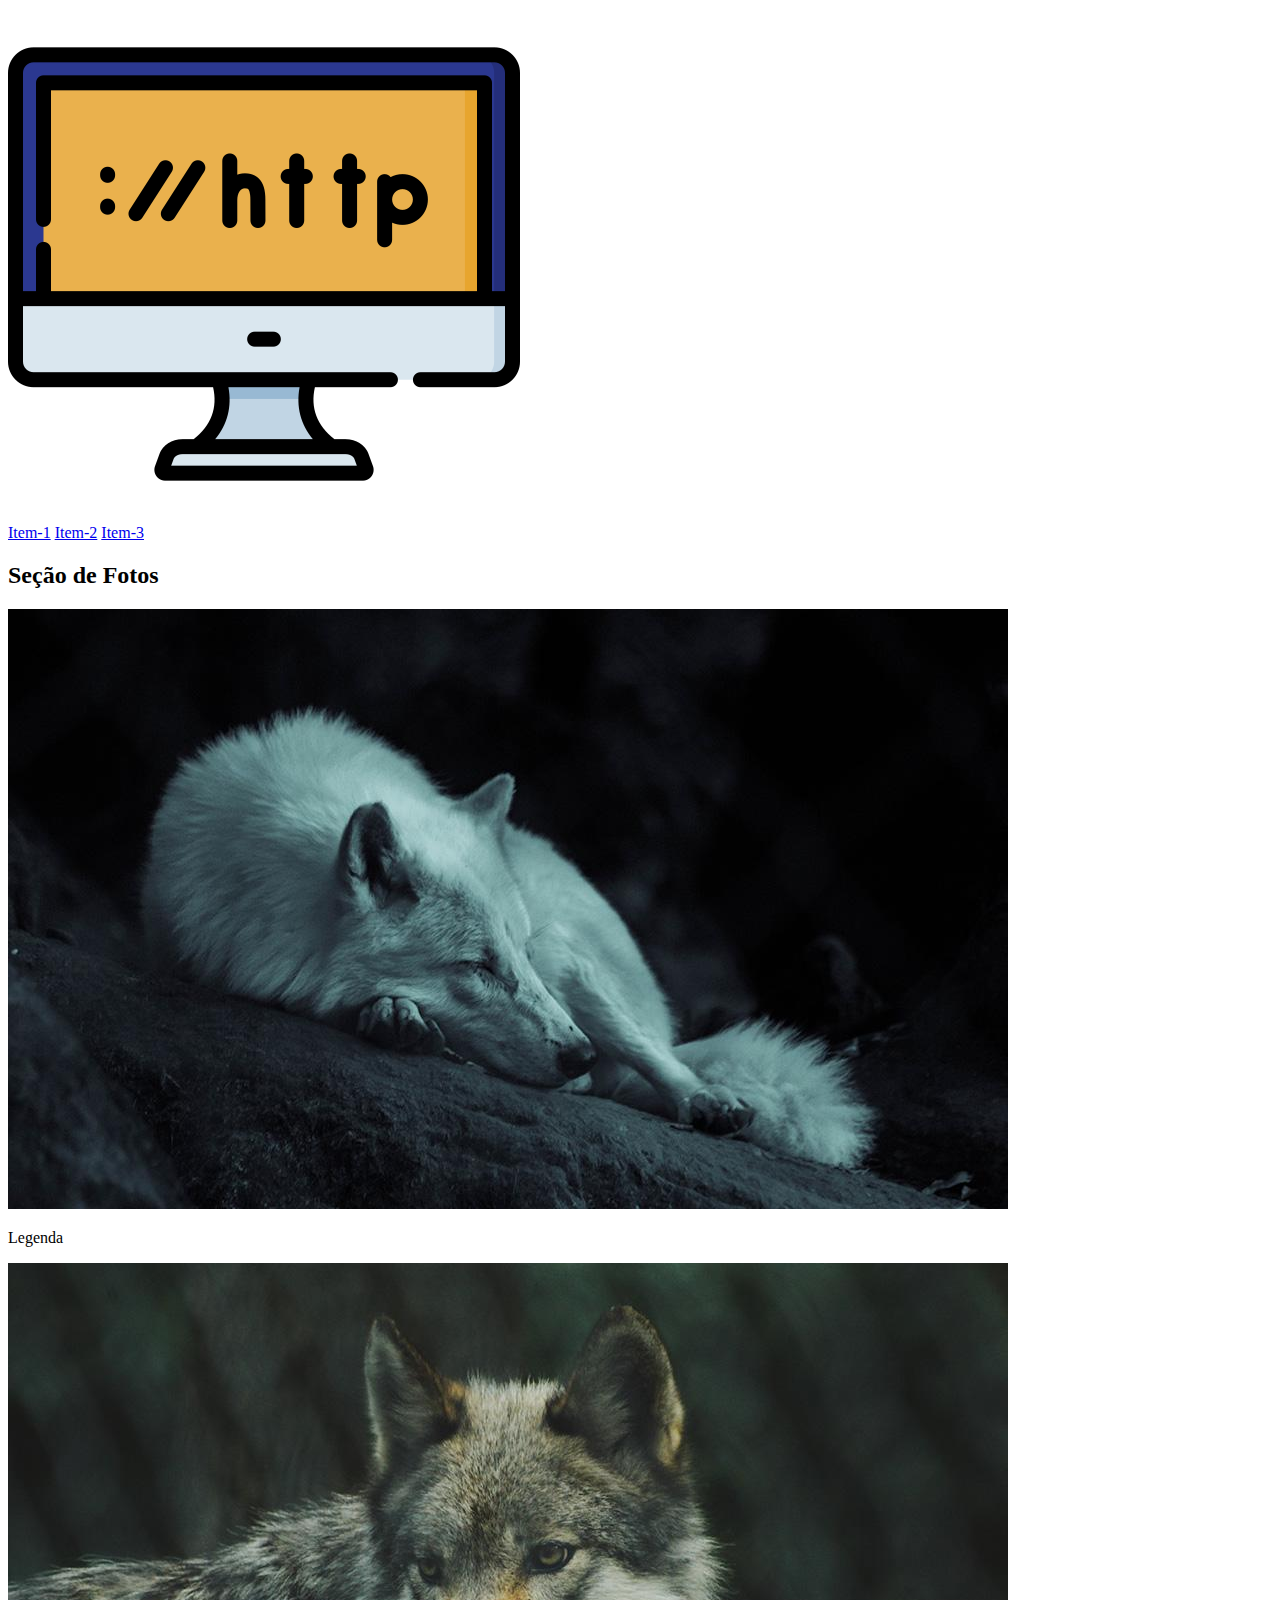
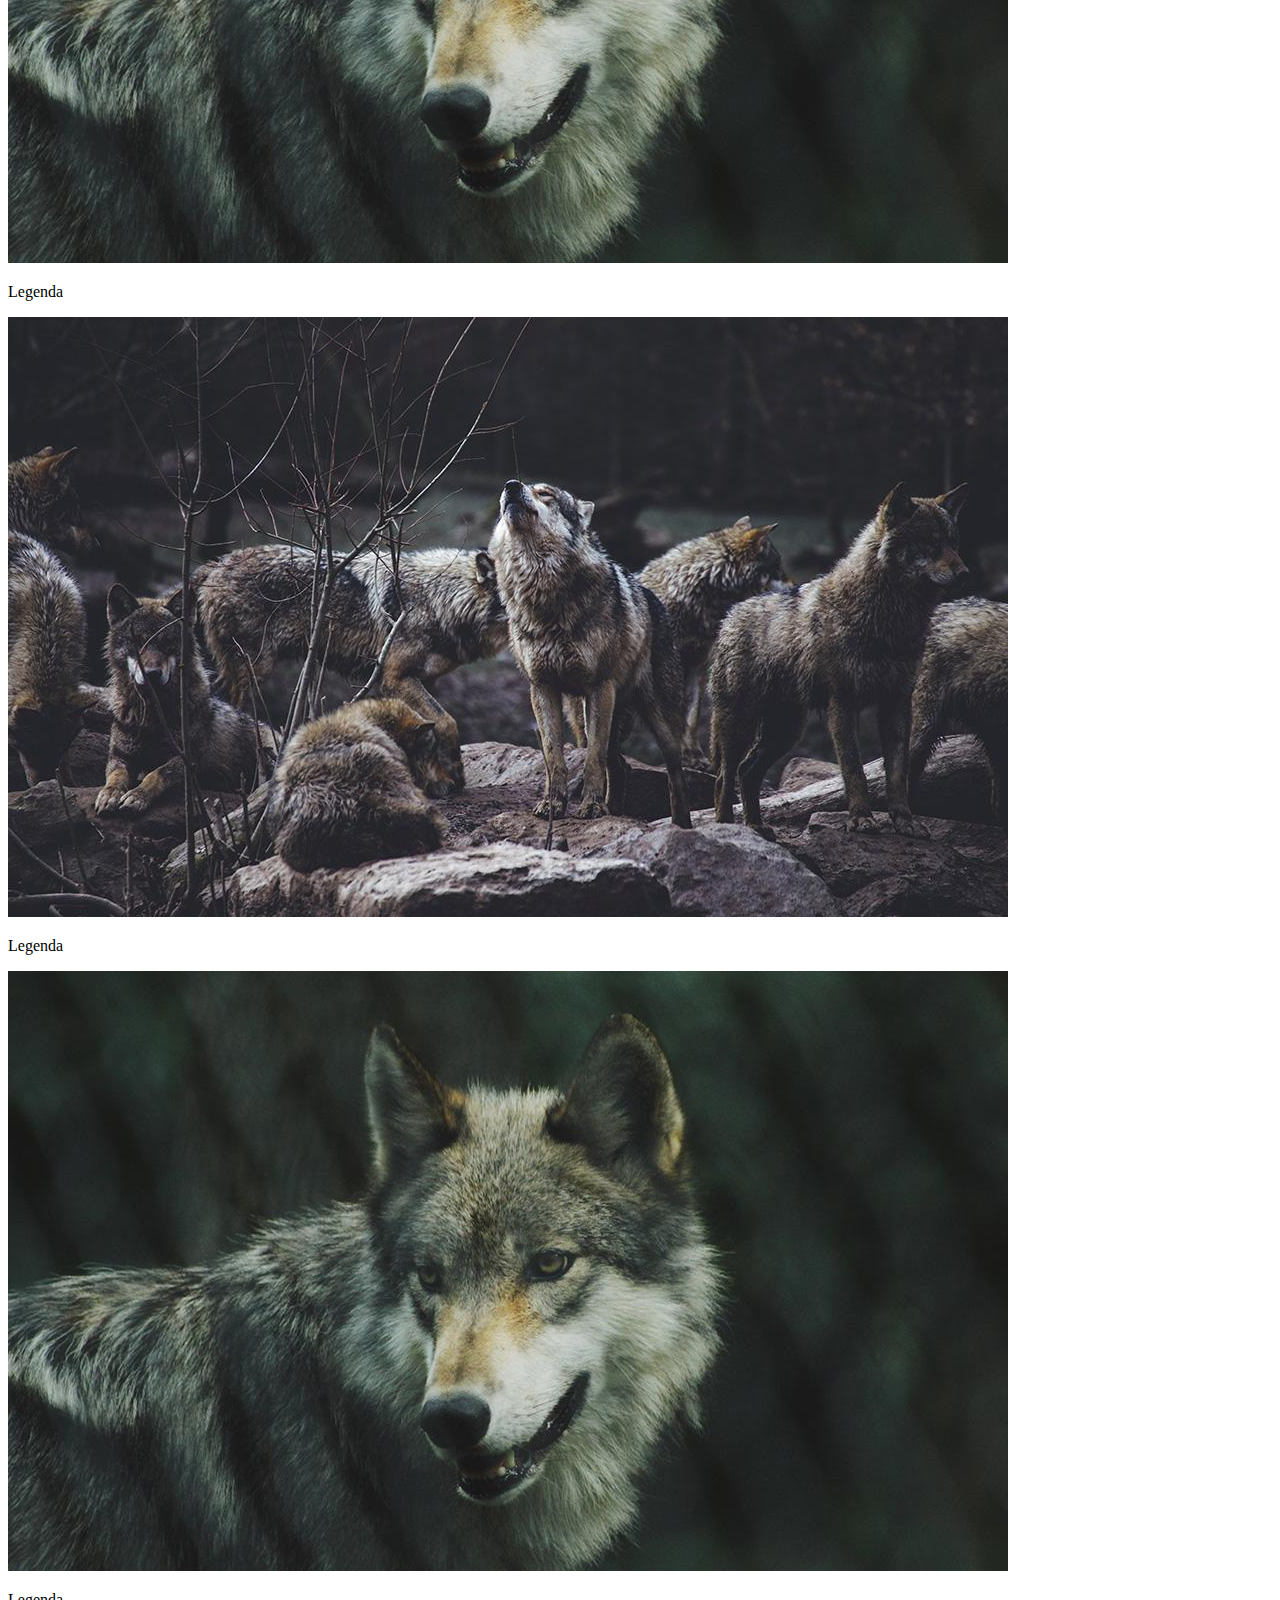
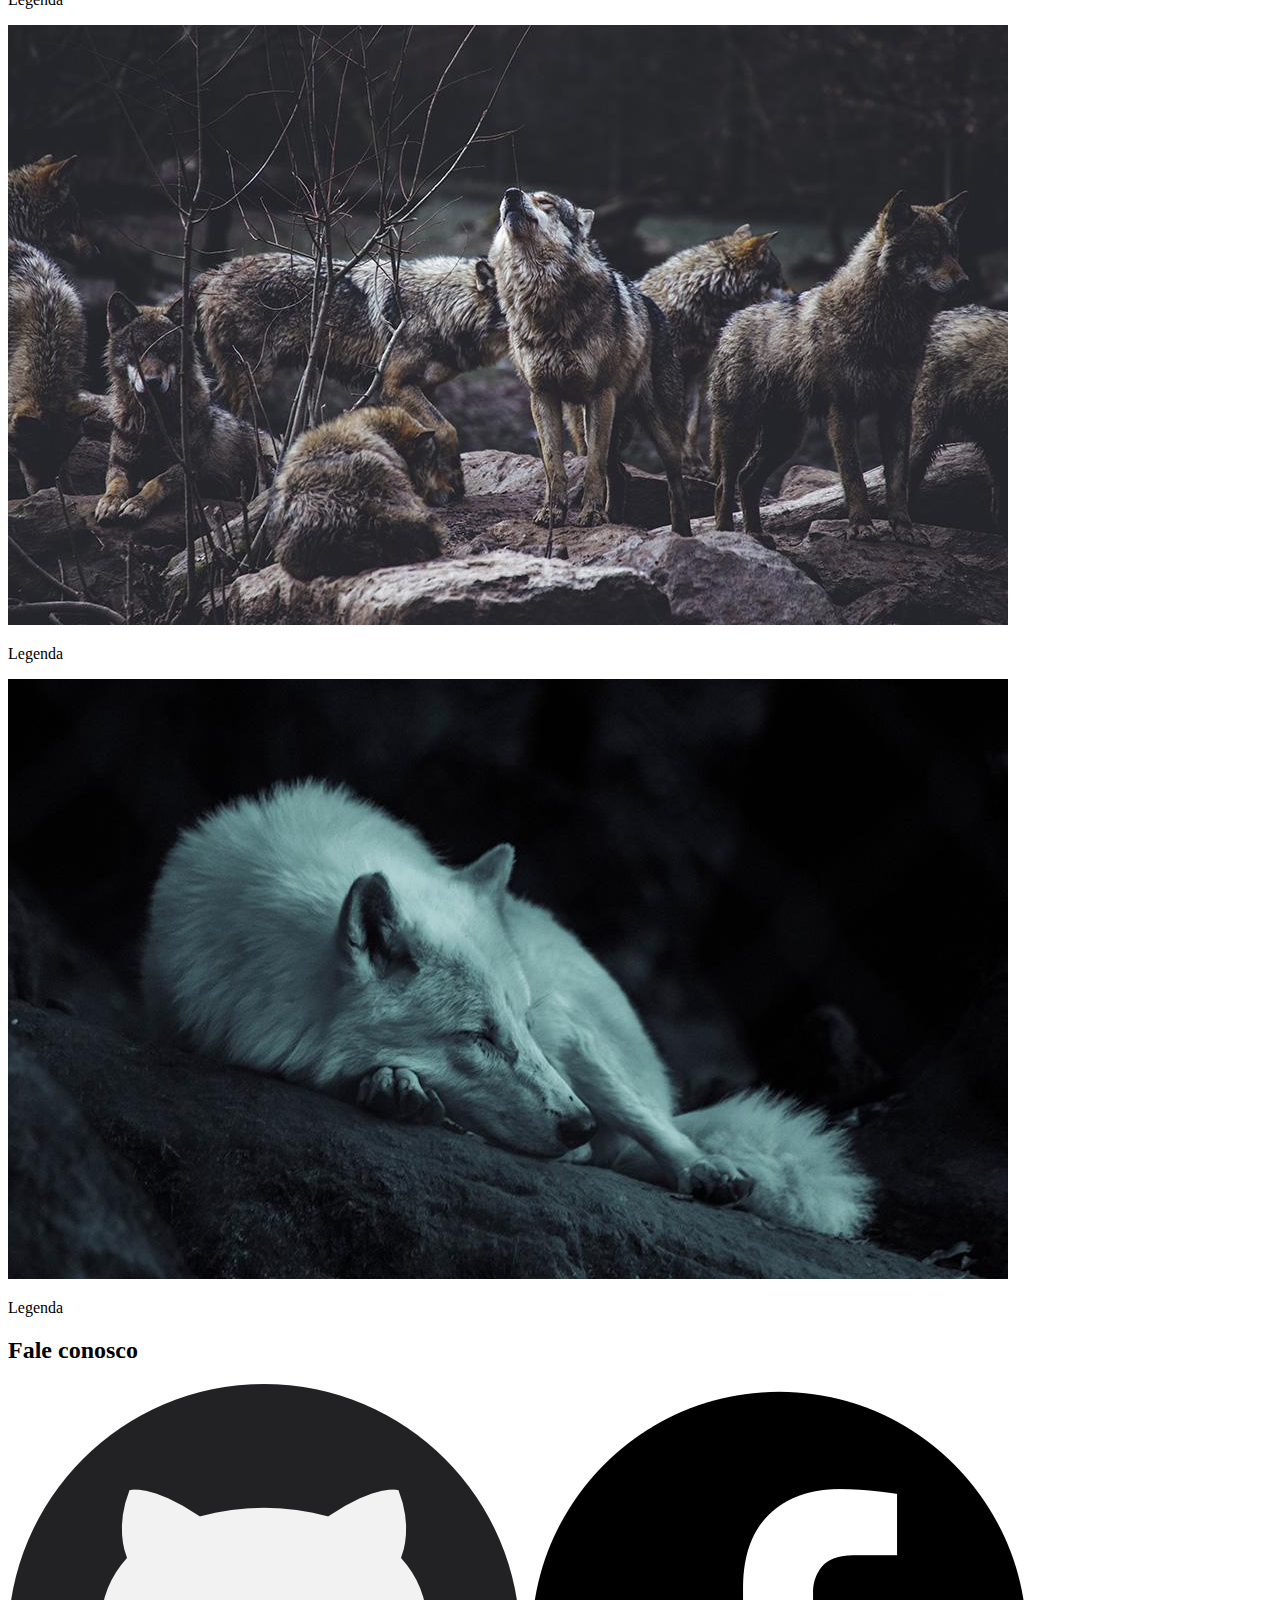
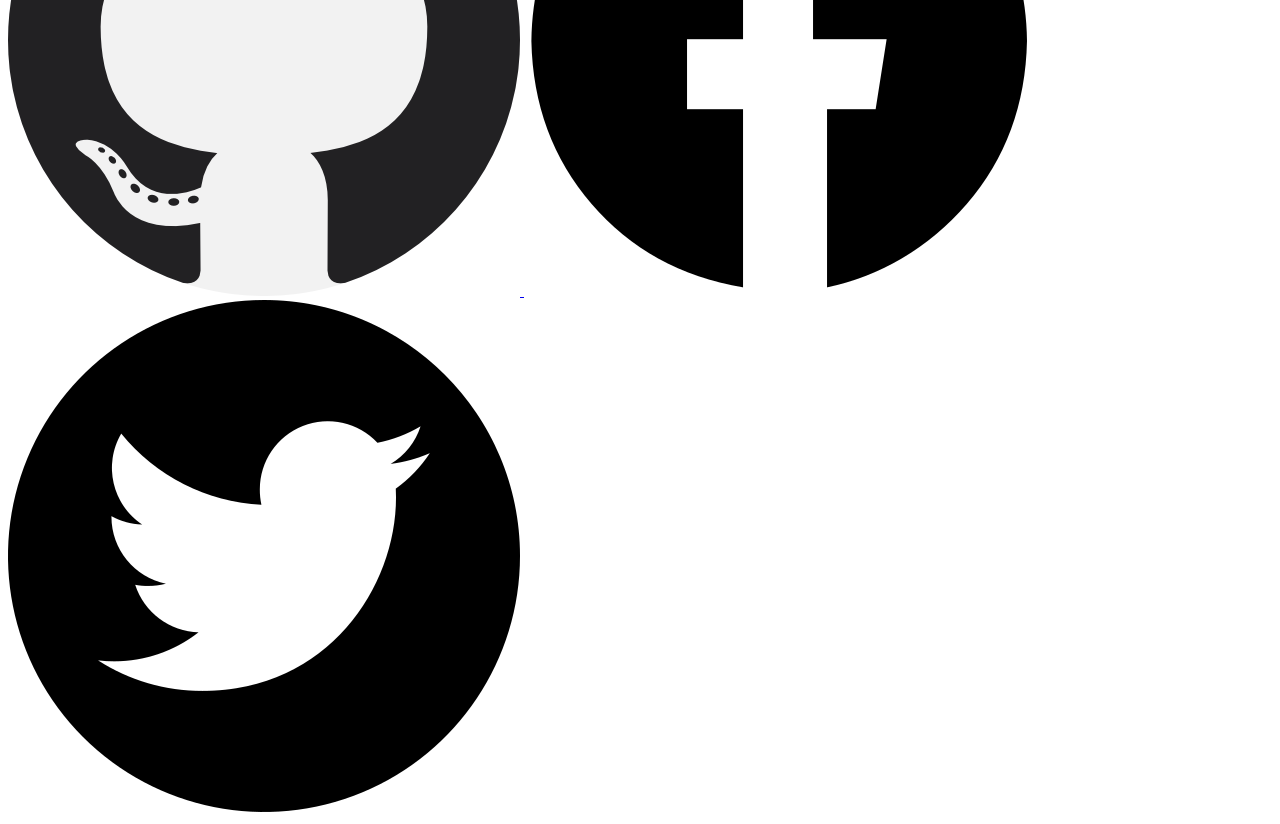
==== index.html @ 50993020 "finalizando" ====
<!DOCTYPE html>
<html lang="pt-br">
<head>
    <meta charset="UTF-8">
    <meta http-equiv="X-UA-Compatible" content="IE=edge">
    <meta name="viewport" content="width=device-width, initial-scale=1.0">
    <title>Layout Flex-box</title>
    <link rel="stylesheet" href="./css/estilo.css">
</head>

<body>

    <header class="cabecalho">
        <img src="./img/logo.png" alt="Monitor de computador">
        <nav>
        <a href="#">Item-1</a> 
        <a href="#">Item-2</a>
        <a href="#">Item-3</a>   
        </nav>

    </header>
    <h2 class="tit-foto">Seção de Fotos</h2>
    <section class="conteudo">
        <div>
            <img src="./img/img1.jpg" alt="Lobo">
            <p>Legenda</p>
        </div>
        <div>
            <img src="./img/img2.jpg" alt="Lobo">
            <p>Legenda</p>
        </div>
        <div>
            <img src="./img/img3.jpg" alt="Lobo">
            <p>Legenda</p>
        </div>
        <div>
            <img src="./img/img4.jpg" alt="Lobo">
            <p>Legenda</p>
        </div>
        <div>
            <img src="./img/img5.jpg" alt="Lobo">
            <p>Legenda</p>
        </div>
        <div>
            <img src="./img/img6.jpg" alt="Lobo">
            <p>Legenda</p>
        </div>
        
    </section>

    <footer>
        <h2>Fale conosco</h2>
        <nav>

            <a href="#"><img src="./img/img social-1.png" alt="Logo Git-hub">
            <a href="#"><img src="./img/img social-2.png" alt="Logo Facebook">
            <a href="#"><img src="./img/img social-3.png" alt="Logo Twitter">

        </nav>
    </footer>
</body>

</html>
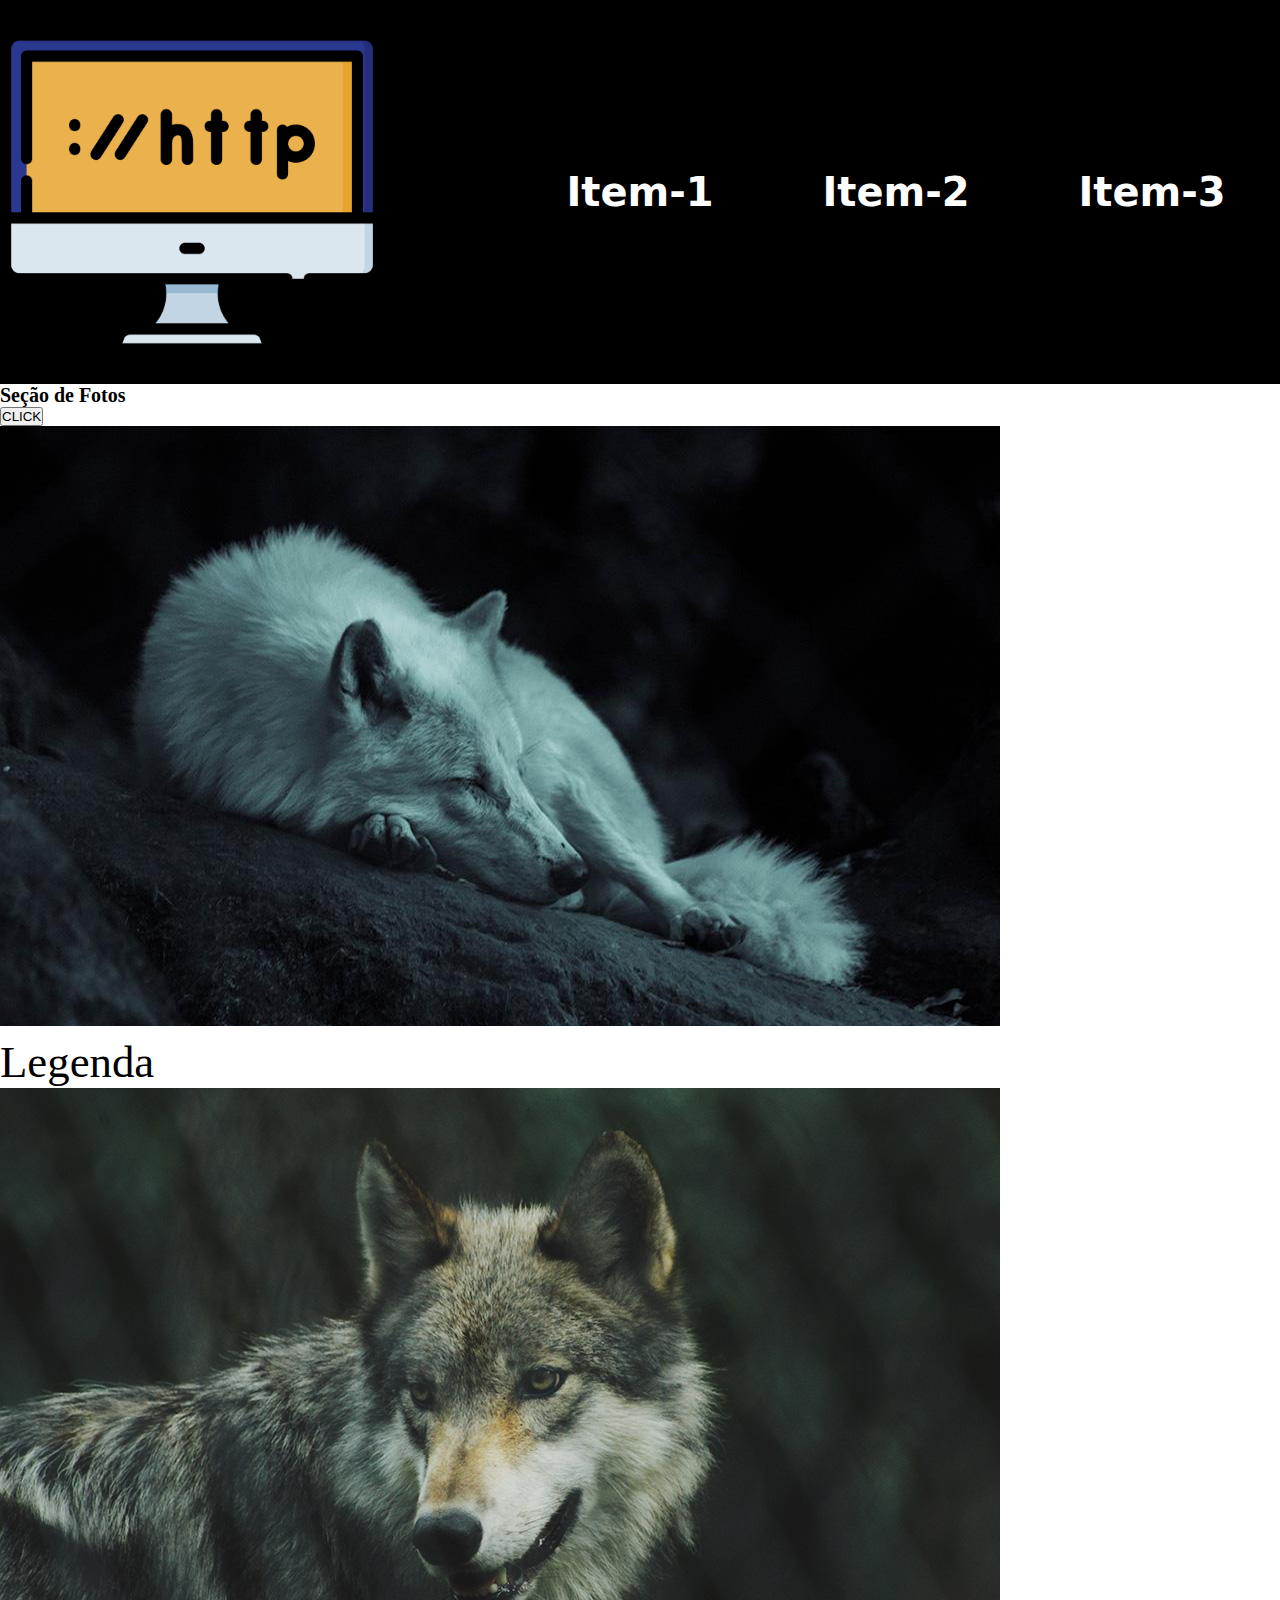
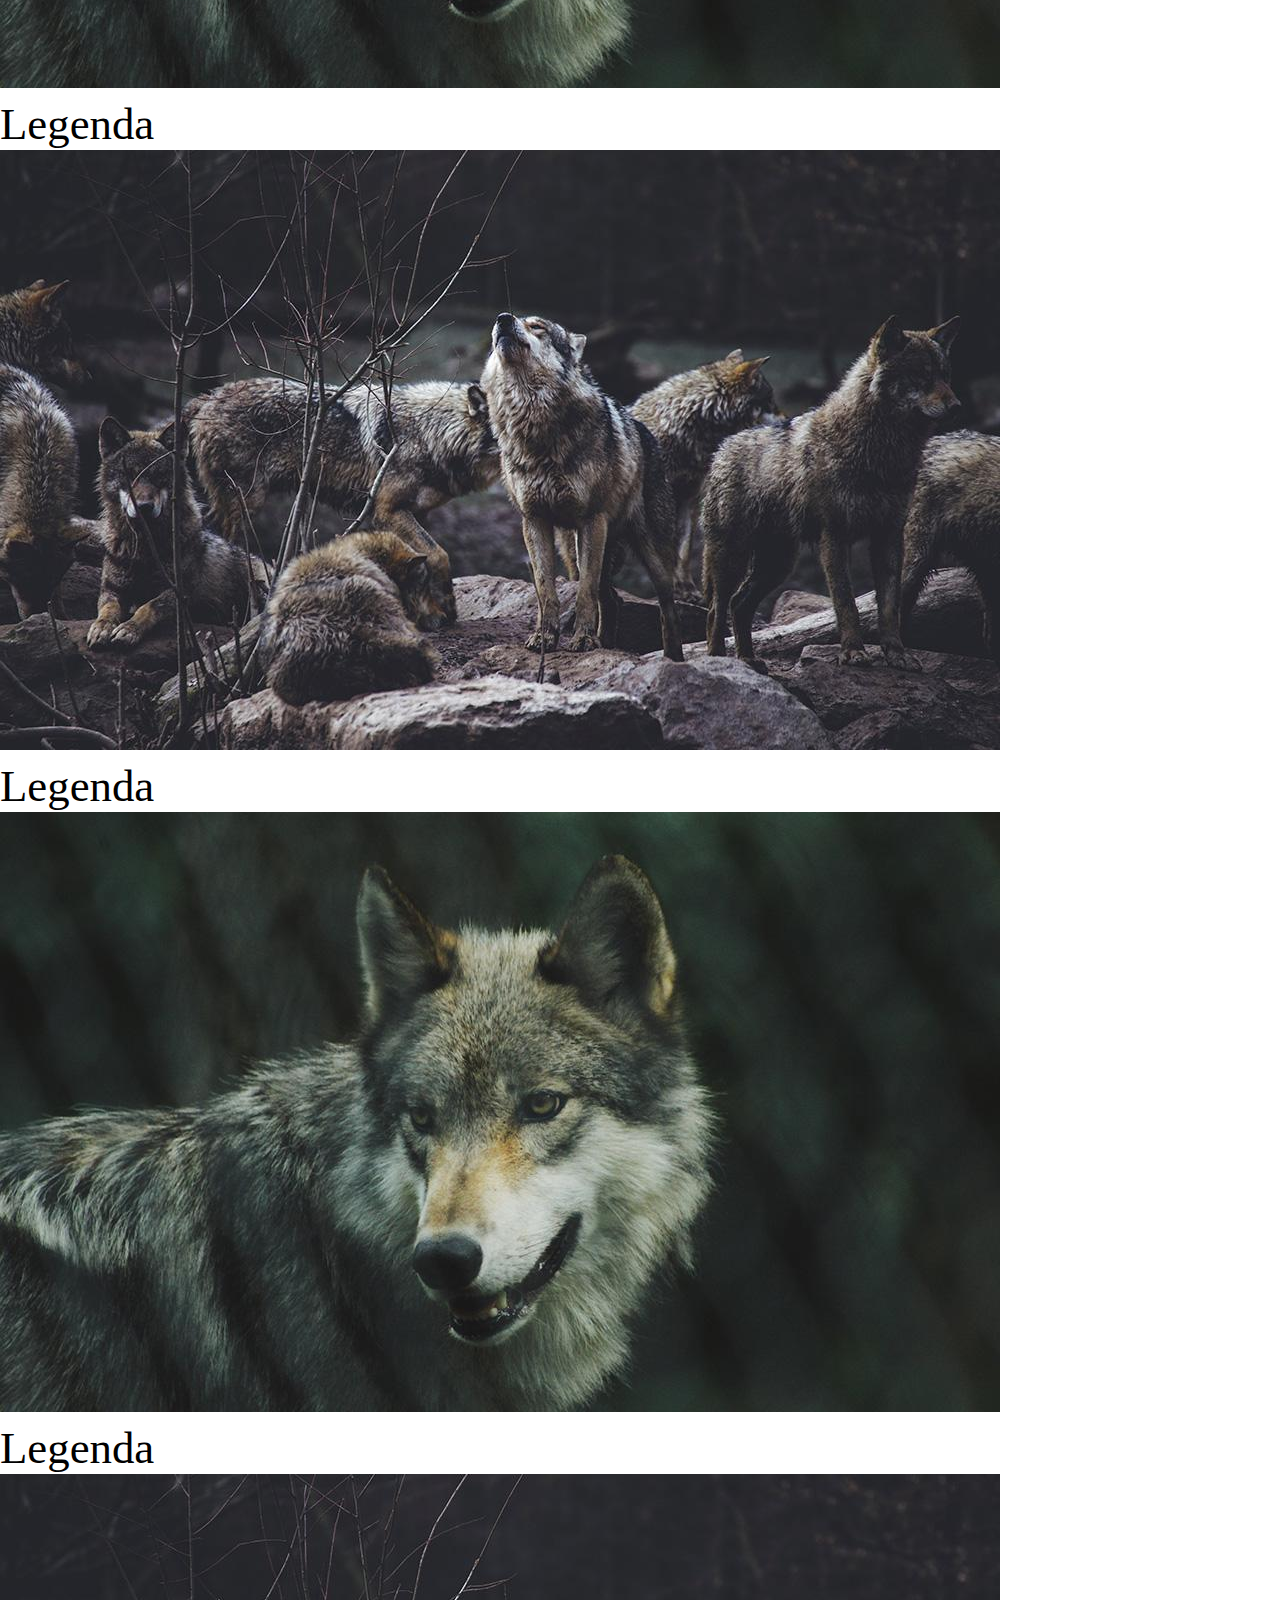
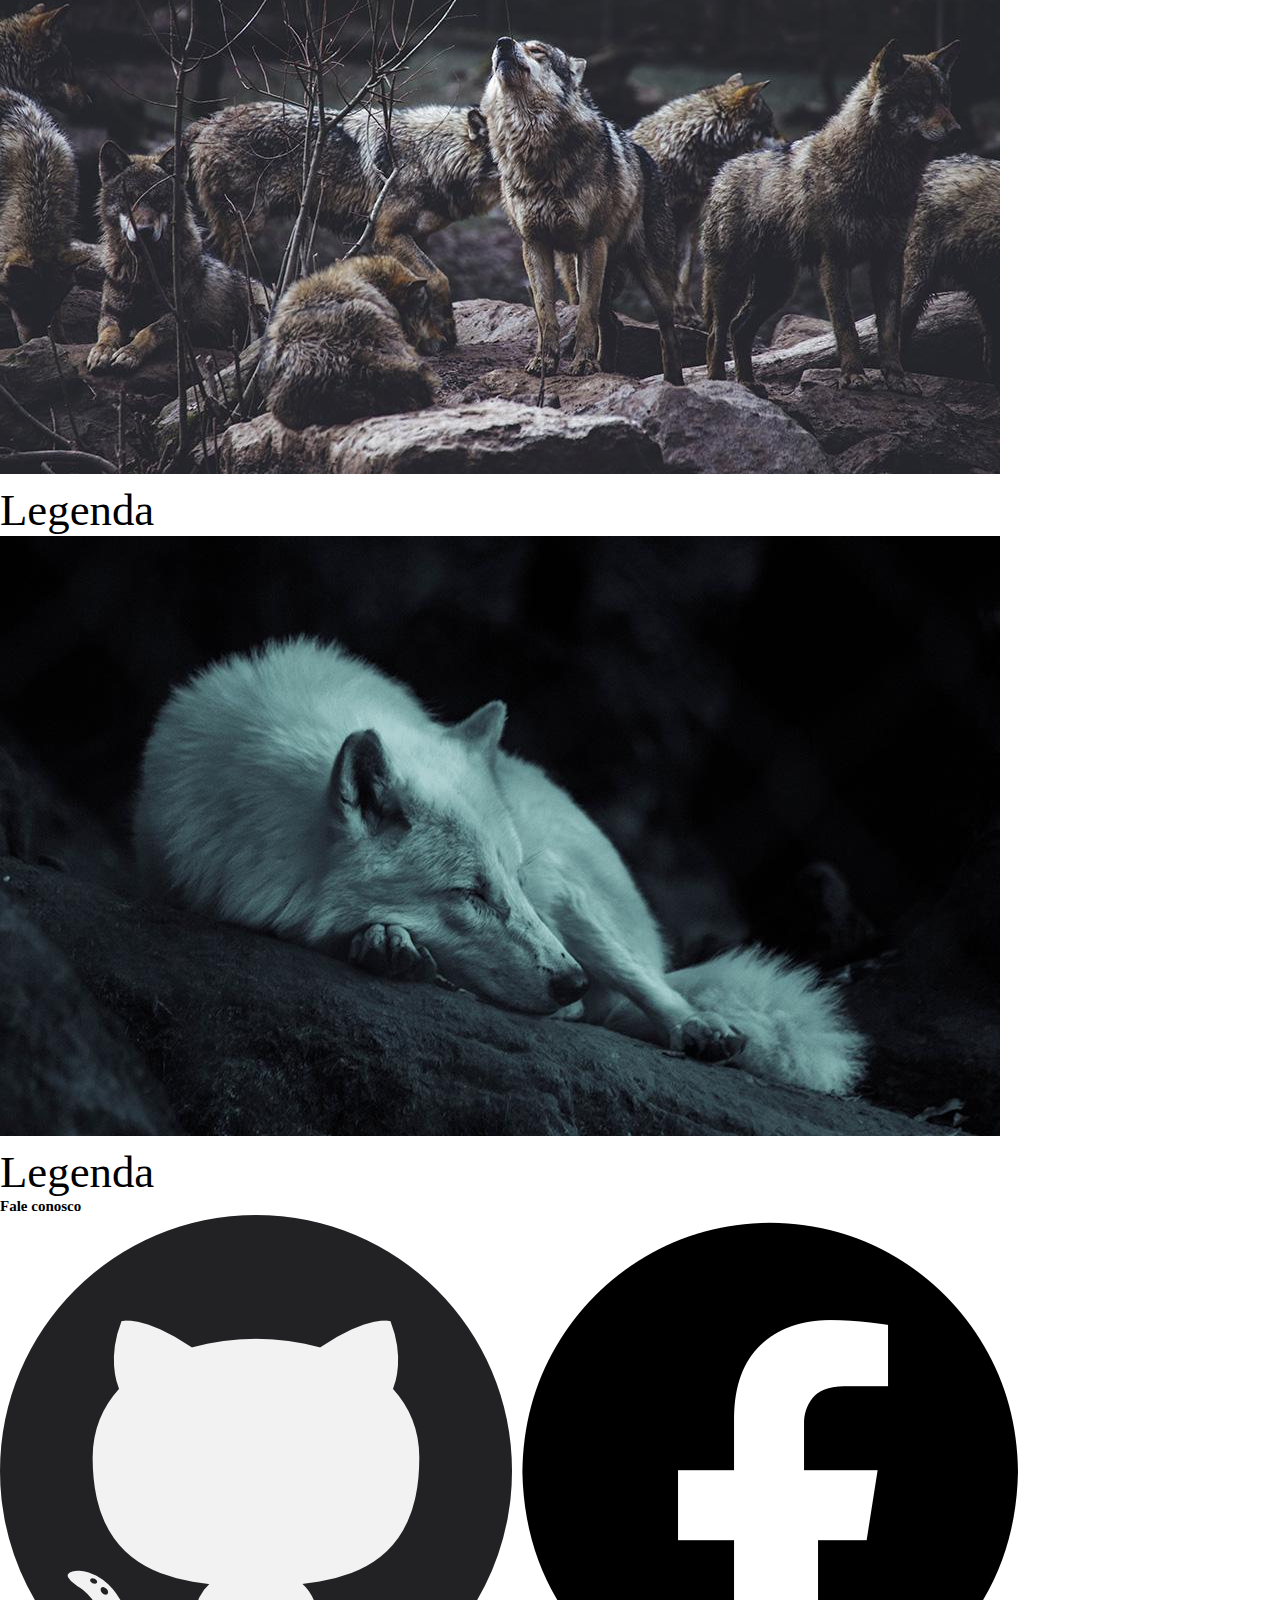
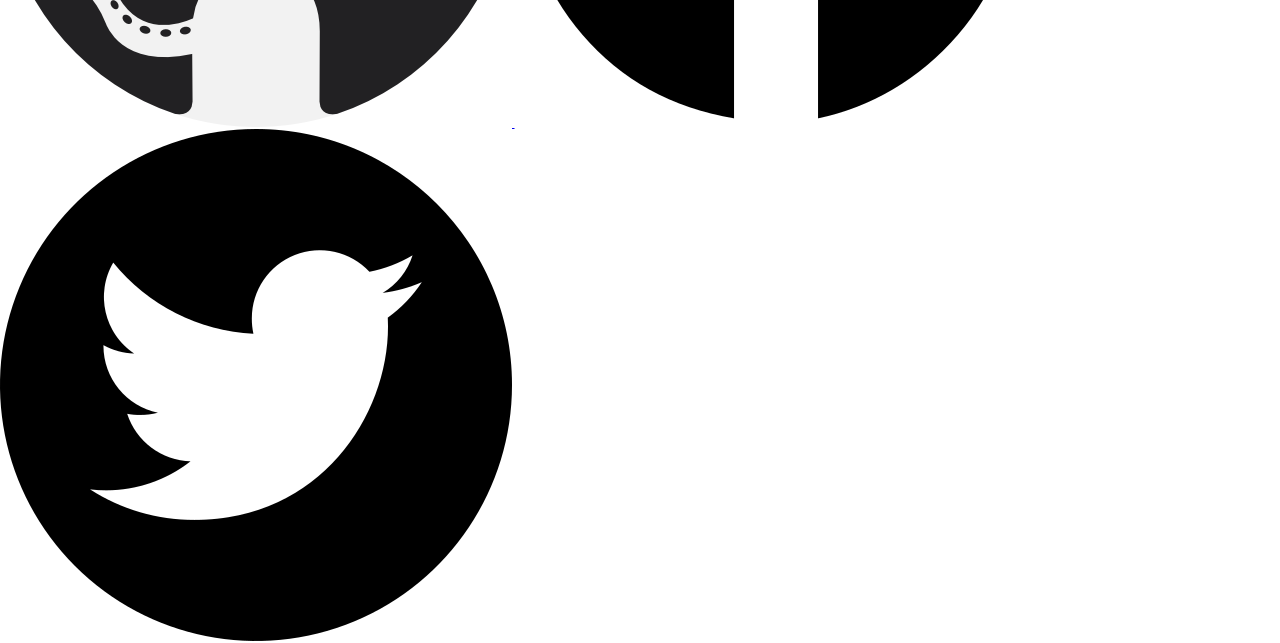
==== commit c2eac445: "Introduzindo Js" ====
--- a/index.html
+++ b/index.html
@@ -6,6 +6,10 @@
     <meta name="viewport" content="width=device-width, initial-scale=1.0">
     <title>Layout Flex-box</title>
     <link rel="stylesheet" href="./css/estilo.css">
+
+<script src="./Js/script.js"></script>
+
+
 </head>
 
 <body>
@@ -20,6 +24,63 @@
 
     </header>
     <h2 class="tit-foto">Seção de Fotos</h2>
+
+    <button onclick="alert(this.innerText)">CLICK</button>
+
+
+    <!--<script>
+        //COMENTARIO DE LINHA
+        /*
+            COMENTARIO DE BLOCO
+        */
+
+
+        //  Declarando as variaveis com a palavra reservada ( var );
+        var nr1 = 10;
+        var nr2 = 5;
+
+        //Imprimindo as variaveis com a classe ( console );
+        //console.log(nr1);
+        //console.log(nr2);
+
+        //Realizar todas as operações aritmeticas e imprimir com
+        // console.log()
+
+        //AUDIÇÃO
+        console.log(nr1+nr2);
+
+        //SUBTRAÇÃO
+        console.log(nr1-nr2);
+
+        //MULTIPLICAÇÃO
+        console.log(nr1*nr2);
+
+        //DIVISÃO
+        console.log(nr1/nr2);
+
+        console.log("RESULTADO :" +(nr1+nr2));
+
+        console.log("RESULTADO :" + (nr1+nr2));
+
+        //SUBTRAÇÃO
+        console.log("RESULTADO :" (nr1-nr2));
+
+        //MULTIPLICAÇÃO
+        console.log("RESULTADO :" (nr1*nr2));
+
+        //DIVISÃO
+        console.log("RESULTADO :" (nr1/nr2));
+
+        //Repita as operações e adicioneo seguinte texto antes e inclua a operaçõa de apresentação do resto da ultima operação.
+        //RESULTADO.
+
+
+    </script>-->
+
+
+
+
+
     <section class="conteudo">
         <div>
             <img src="./img/img1.jpg" alt="Lobo">
@@ -52,9 +113,9 @@
         <h2>Fale conosco</h2>
         <nav>
 
-            <a href="#"><img src="./img/img social-1.png" alt="Logo Git-hub">
-            <a href="#"><img src="./img/img social-2.png" alt="Logo Facebook">
-            <a href="#"><img src="./img/img social-3.png" alt="Logo Twitter">
+            <a href="#"><img src="./img/img social-1.png" alt="Logo github">
+            <a href="#"><img src="./img/img social-2.png" alt="Logo facebook">
+            <a href="#"><img src="./img/img social-3.png" alt="Logo twitter">
 
         </nav>
     </footer>
--- a/css/estilo.css
+++ b/css/estilo.css
@@ -0,0 +1,64 @@
+*{
+    margin: 0;  
+    padding: 0;
+    box-sizing: border-box;
+}
+
+html{
+    font-size: 70%;
+}
+
+
+
+
+.cabecalho {
+    display: flex;
+    justify-content: space-between;
+    align-items: center;
+    background-color: #000000;
+}
+
+.cabecalho img {
+    width: 30%;
+    max-width: 30%;
+    display: block;
+}
+
+.cabecalho nav{
+    display: flex;
+    width: 60%;
+    height: 100%;
+    justify-content: space-around;
+    flex-wrap: wrap;
+}
+
+.cabecalho a {
+    text-decoration: none;
+    color: #fff;
+    font-size: 4em;
+    font-family: system-ui, -apple-system, BlinkMacSystemFont, 'Segoe UI', Roboto, Oxygen, Ubuntu, Cantarell, 'Open Sans', 'Helvetica Neue', sans-serif;
+    font-weight: 700;
+    padding: 20% 0;
+}
+
+.cabecalho a:hover {
+    color: #000;
+    background-color: #fff;
+}
+
+body{
+    font-size: 10px;
+
+}
+
+.tit-foto{
+    font-size: 2em;
+}
+
+.conteudo{
+    font-size: 4em;
+}
+
+.conteudo p{
+    font-size: 4rem;
+}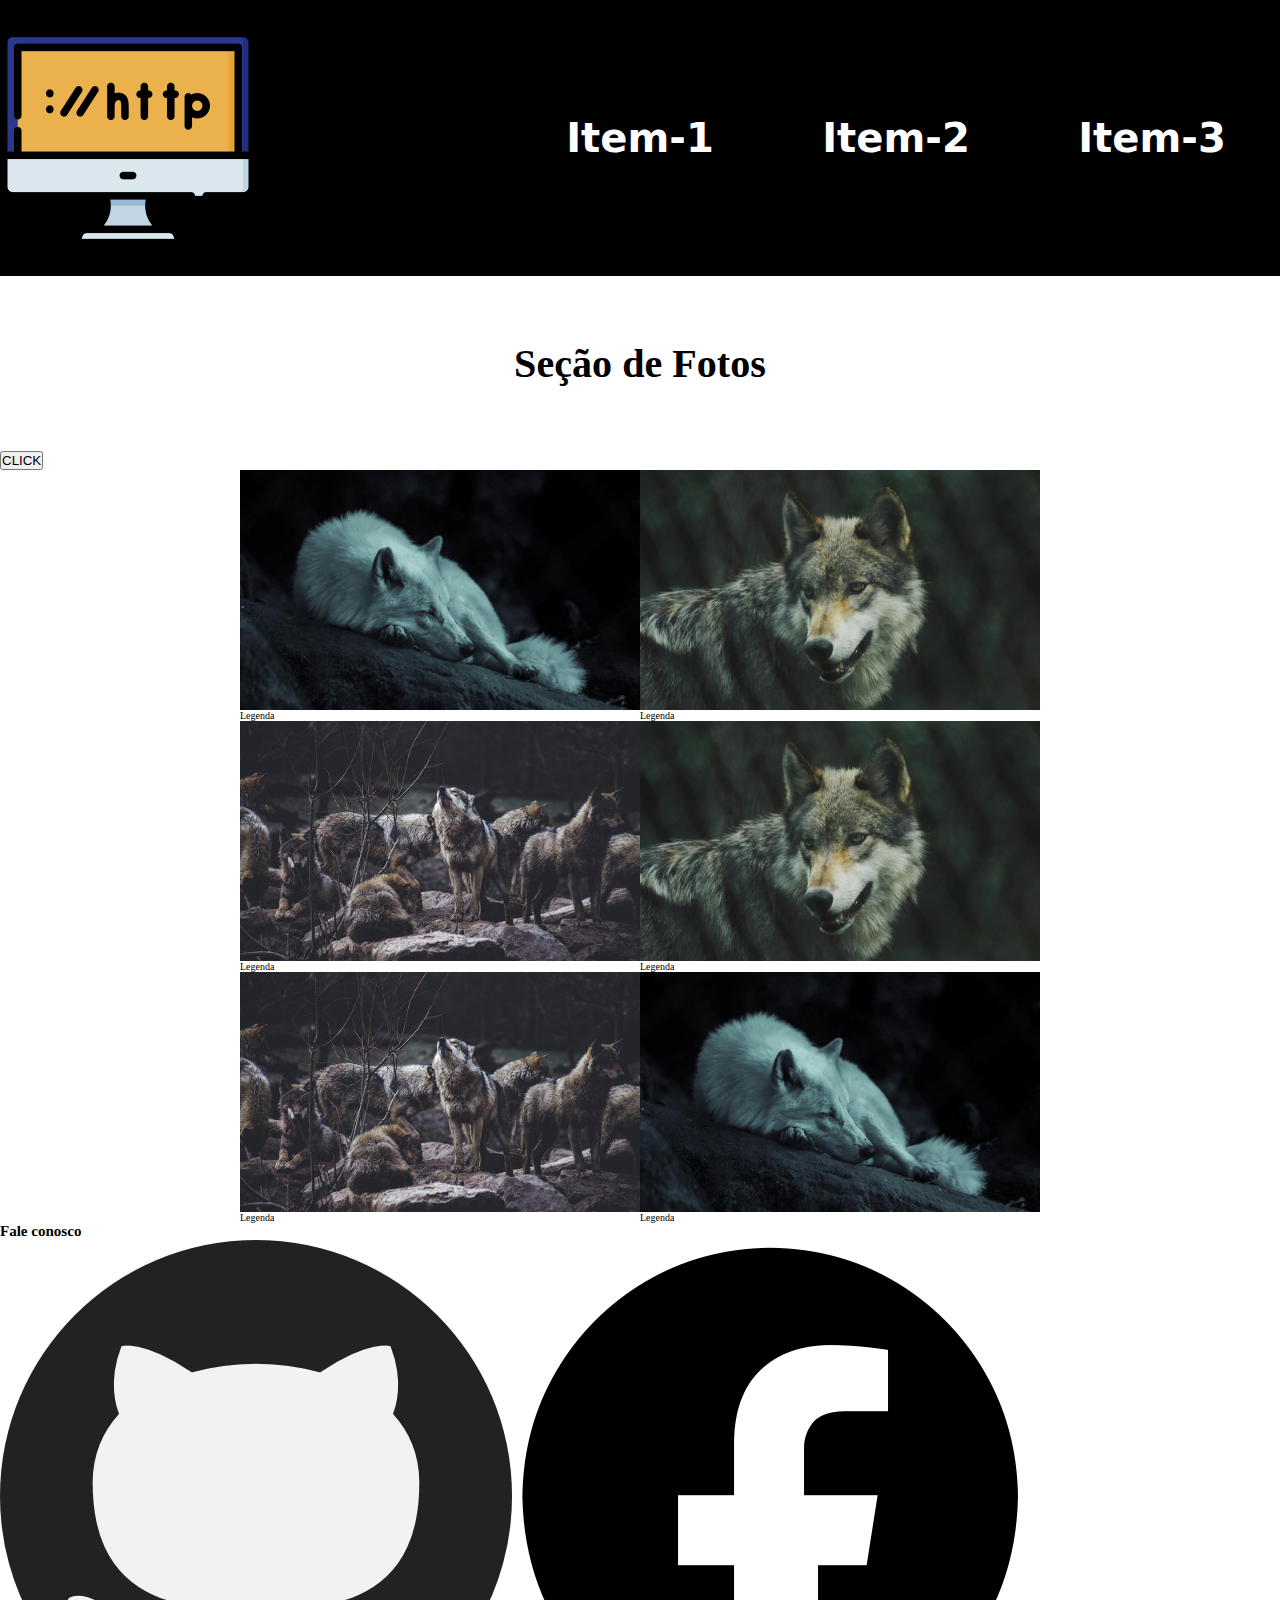
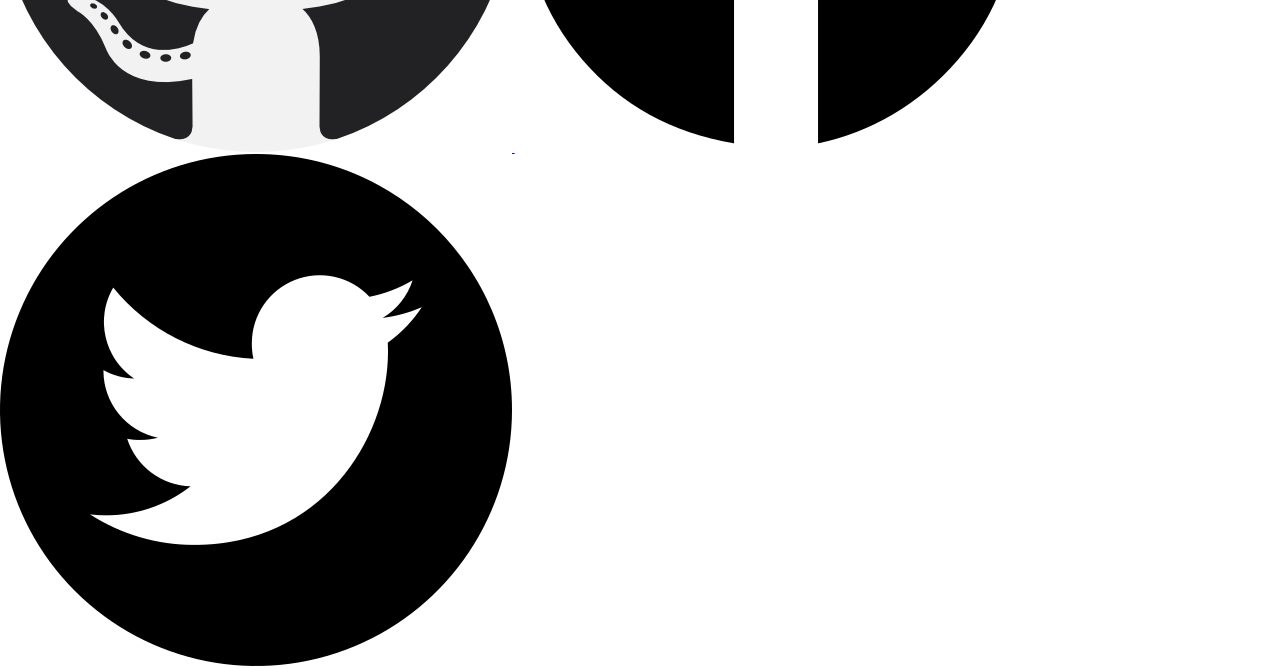
==== commit 1aeb65fc: "Button-Rgb com addEventListener Math getById." ====
--- a/index.html
+++ b/index.html
@@ -5,9 +5,10 @@
     <meta http-equiv="X-UA-Compatible" content="IE=edge">
     <meta name="viewport" content="width=device-width, initial-scale=1.0">
     <title>Layout Flex-box</title>
+    
     <link rel="stylesheet" href="./css/estilo.css">
 
-<script src="./Js/script.js"></script>
+    <script src="./Js/script.js" defer></script>
 
 
 </head>
@@ -25,8 +26,10 @@
     </header>
     <h2 class="tit-foto">Seção de Fotos</h2>
 
-    <button onclick="alert(this.innerText)">CLICK</button>
+    <!--button onclick="alert(this.innerText)">CLICK</!--button> -->
 
+
+    <button id="meu-btn">CLICK</button>
 
     <!--<script>
         //COMENTARIO DE LINHA
--- a/css/estilo.css
+++ b/css/estilo.css
@@ -1,64 +1,19 @@
-*{
-    margin: 0;  
+@import url(cabecalho.css);
+@import url(conteudo.css);
+@import url(breakpoint.css);
+* {
+    margin: 0;
     padding: 0;
     box-sizing: border-box;
-}
-
-html{
-    font-size: 70%;
-}
-
-
-
-
-.cabecalho {
-    display: flex;
-    justify-content: space-between;
-    align-items: center;
-    background-color: #000000;
-}
-
-.cabecalho img {
-    width: 30%;
-    max-width: 30%;
-    display: block;
-}
-
-.cabecalho nav{
-    display: flex;
-    width: 60%;
-    height: 100%;
-    justify-content: space-around;
-    flex-wrap: wrap;
-}
-
-.cabecalho a {
-    text-decoration: none;
-    color: #fff;
-    font-size: 4em;
-    font-family: system-ui, -apple-system, BlinkMacSystemFont, 'Segoe UI', Roboto, Oxygen, Ubuntu, Cantarell, 'Open Sans', 'Helvetica Neue', sans-serif;
-    font-weight: 700;
-    padding: 20% 0;
-}
-
-.cabecalho a:hover {
-    color: #000;
-    background-color: #fff;
-}
-
-body{
-    font-size: 10px;
 
 }
 
-.tit-foto{
-    font-size: 2em;
+html {
+    font-size: 62.7%;
 }
 
-.conteudo{
-    font-size: 4em;
-}
-
-.conteudo p{
-    font-size: 4rem;
-}+ .tit-foto {
+   font-size: 4rem;
+   text-align: center;
+   margin: 5% 0;
+ }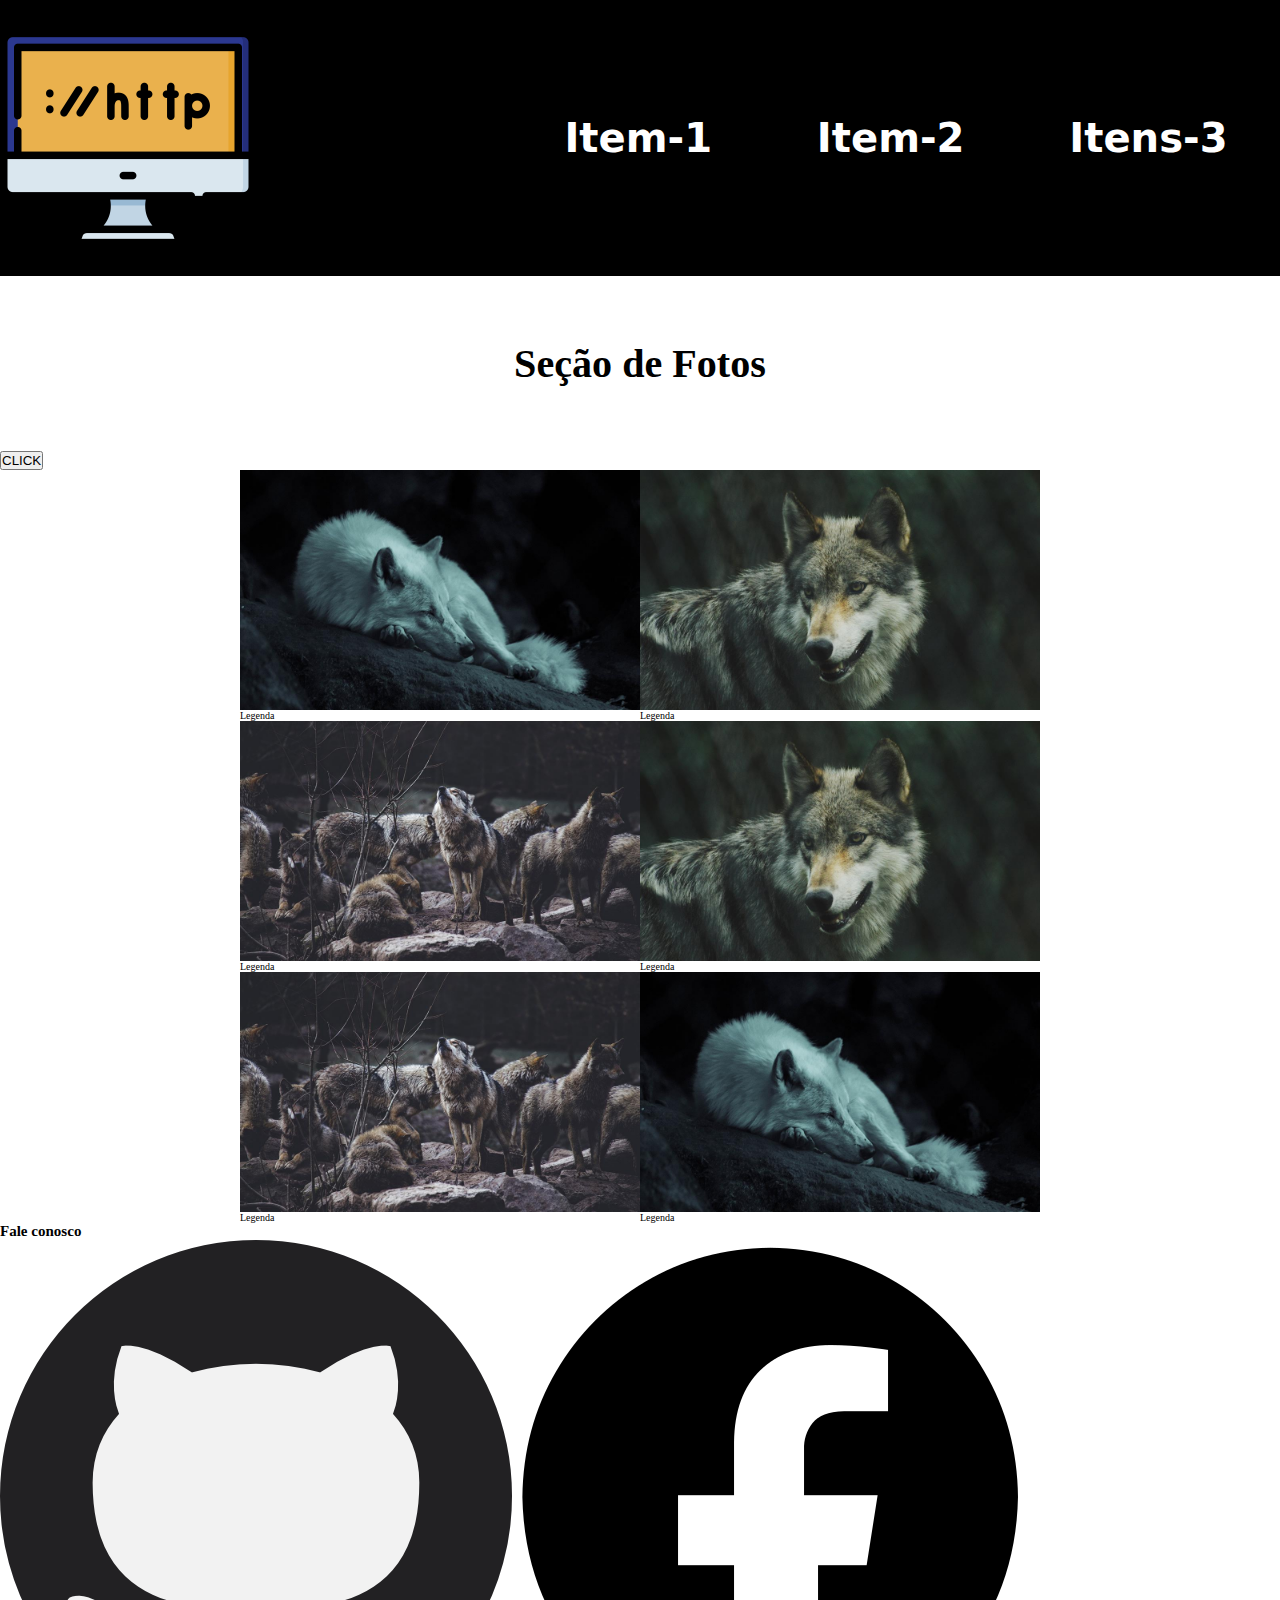
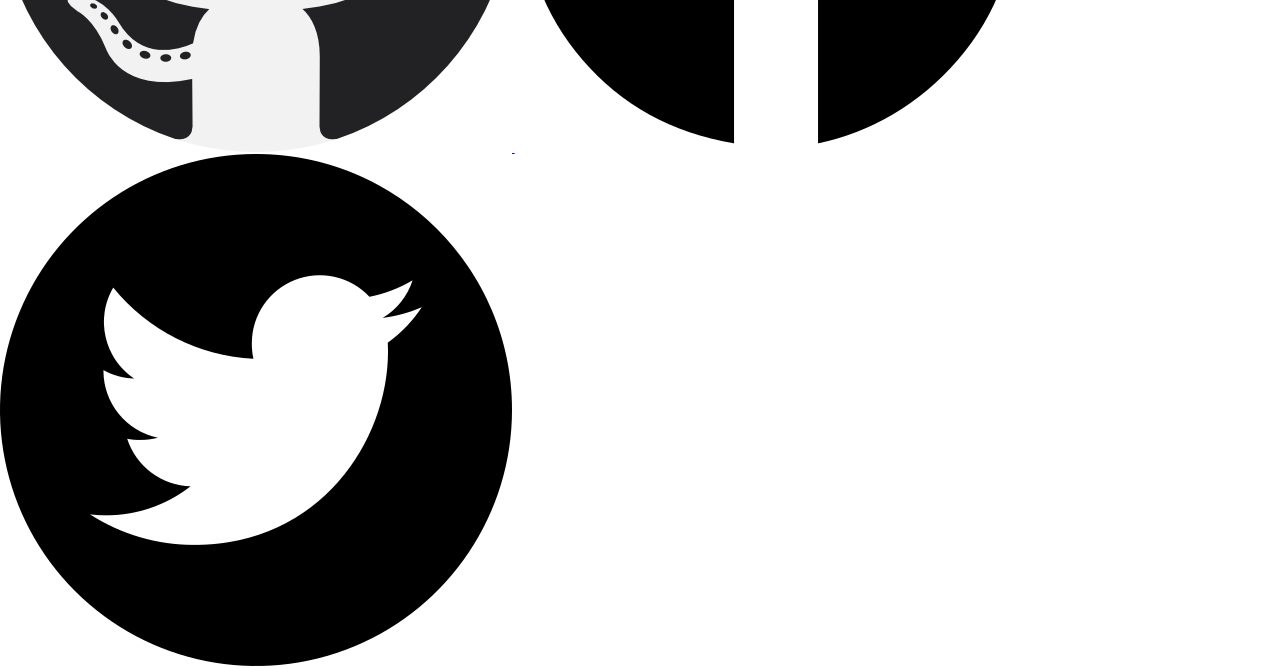
==== commit 1c1241a5: "#" ====
--- a/index.html
+++ b/index.html
@@ -5,7 +5,7 @@
     <meta http-equiv="X-UA-Compatible" content="IE=edge">
     <meta name="viewport" content="width=device-width, initial-scale=1.0">
     <title>Layout Flex-box</title>
-    
+
     <link rel="stylesheet" href="./css/estilo.css">
 
     <script src="./Js/script.js" defer></script>
@@ -20,7 +20,7 @@
         <nav>
         <a href="#">Item-1</a> 
         <a href="#">Item-2</a>
-        <a href="#">Item-3</a>   
+        <a href="#">Itens-3</a>   
         </nav>
 
     </header>
